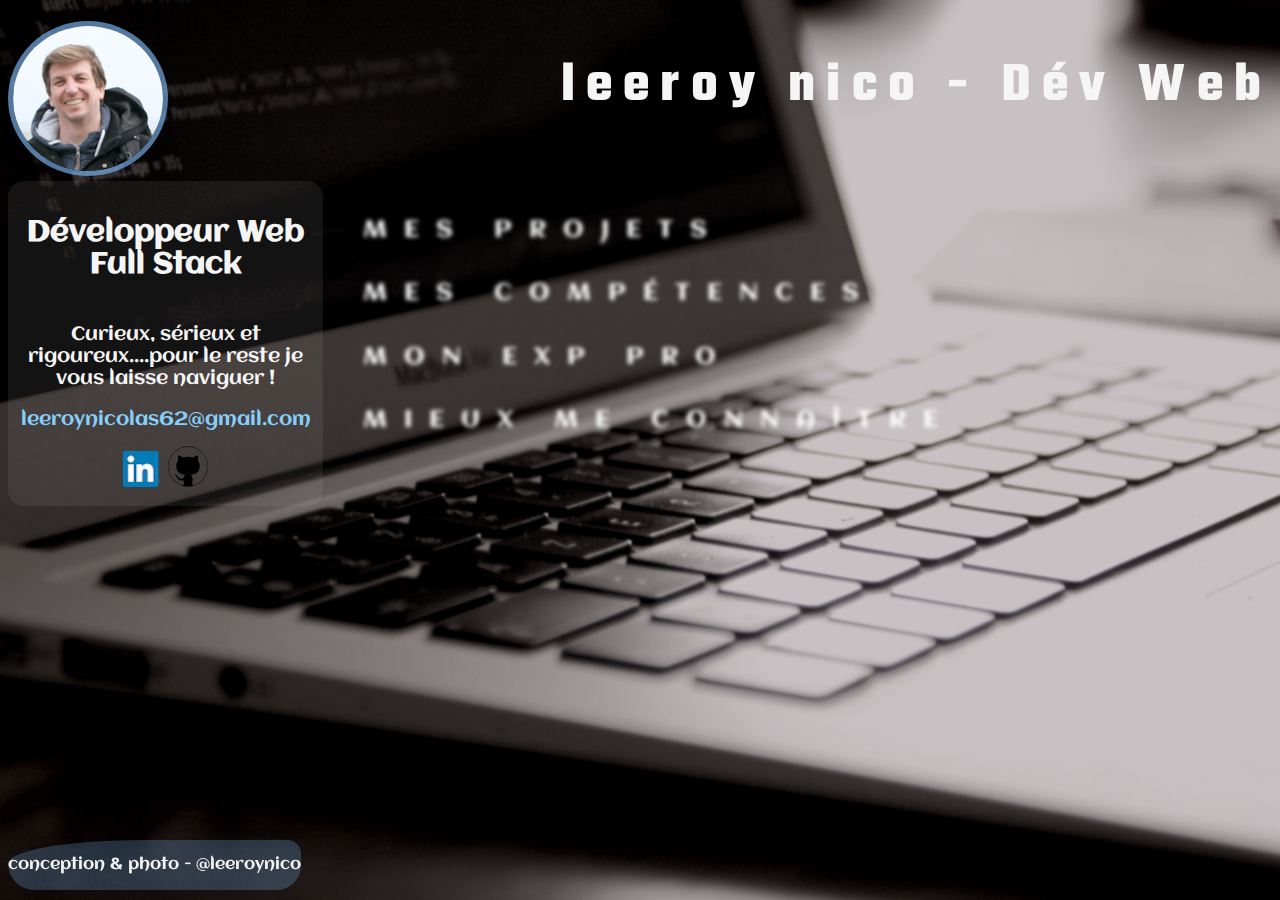
==== index.html @ 56a7d0b0 "add boostrap and build content" ====
<!doctype html>

<html>
    <head>
        <meta charset="utf-8" />
        <title>leeroynico- Web Developer</title>
        <link rel="stylesheet" href="styleportfolio.css" />
        <link href='https://fonts.googleapis.com/css?family=Aclonica' rel='stylesheet'>
        <link rel="preconnect" href="https://fonts.gstatic.com">
        <link href="https://fonts.googleapis.com/css2?family=Nerko+One&family=Teko:wght@300&display=swap" rel="stylesheet">
        <link rel="stylesheet" href="responsive.css">
    </head>

<body>
    <header>
        <div class="photoprofile">
        <img src="imagecvbd.png" alt="">
        </div>
        <h1>leeroy nico - Dév Web</h1>
    </header>

    <div id="section"> <!-- pour appliquer flexbox -->
        <aside>
            <h2>Développeur Web Full Stack</h2>
            <p>Curieux, sérieux et rigoureux....pour le reste je vous laisse naviguer !</p>
            <div class="reseaux">
                <a href="mailto:leeroynicolas62@gmail.com">leeroynicolas62@gmail.com</a>
                <a href="https://www.linkedin.com/in/nico-leeroy/" target="blank">
                    <img src="linkedinlogo.png" alt="linkedinlogo">
                </a>
                <a href="https://github.com/leeroynico" target="blank">
                    <img src="github.png" alt="githublogo">
                </a>
            </div>
           
        </aside>

        <nav>
            <ul id="menu">
                <li><a href="projet.html" id="projets">mes projets</a></li>
                <li><a href="#" id="comp">mes compétences</a></li>
                <li><a href="#" id="exp">mon exp pro</a></li>
                <li><a href="mieuxmeconnaitre.html" id="meconnaître">mieux me connaître</a></li>
            </ul>
        </nav>


    </div>
    
        <footer>
           <p>conception & photo - @leeroynico</p>
        </footer>
    
</body>
</html>
---- styleportfolio.css ----
/*font body*/
body {
	font-family: 'Aclonica';
	color: whitesmoke;
}
/*background img*/
html{
    background: url(image_fond.jpg) no-repeat center fixed;
    background-size: cover;  
}
/*global informations*/
ul {list-style: none;}

a {
	text-decoration: none;
	color: lightskyblue;
}
h1{
	font-family: 'Teko', sans-serif;
	font-size: 2em;
	letter-spacing:0.2em;
}

/*header*/
header{
	display: flex;
	justify-content: space-between;
}

header h1{
	font-size: 3.5em; 
}

.photoprofile img{
	border-radius: 50%;
    border: rgba(125, 185, 246, 0.648) solid 5px;
}

.photoprofile {
	margin-top: 1%;
}

#section {
	display: flex;
}

/*aside*/
aside {
	background-color: rgba(196, 185, 185, .1);
	flex: 1;
	padding:1%;	
	border-radius: 5%;
	text-align: center;
	font-size: 1.2em;
	display: flex;
	flex-direction: column;
}

aside img{
	margin-top: 5%;
}

/* animation & menu nav*/

nav {
	flex: 4;		
}

#menu li{
	font-size: 1.5em;
	letter-spacing: 17px;
	margin-top: 4%;
}

#menu li a{
	color: transparent;
	text-transform: uppercase;
	text-shadow: 0px 0px 4px #fff;
	
	-webkit-transition: all 0.4s ease-in-out;
	-moz-transition: all 0.4s ease-in-out;
	-o-transition: all 0.4s ease-in-out;
	-ms-transition: all 0.4s ease-in-out;
	transition: all 0.4s ease-in-out;
}

.bmenu:hover li a{
	text-shadow: 0px 0px 6px #fff;
}

#menu li a:hover{
	color: #fff;
	text-shadow: 0px 0px 1px #fff;
	padding-left: 30px;
}

/* footer*/
footer {
	position: fixed;
	bottom: 10px;
	background:  rgba(125, 186, 246, 0.247);
	border-radius: 100% 29px 52px 57px;
}
---- responsive.css ----
@media screen and (max-width: 800px){    

header h1{font-size: 2em;}

aside { color : red;}


}
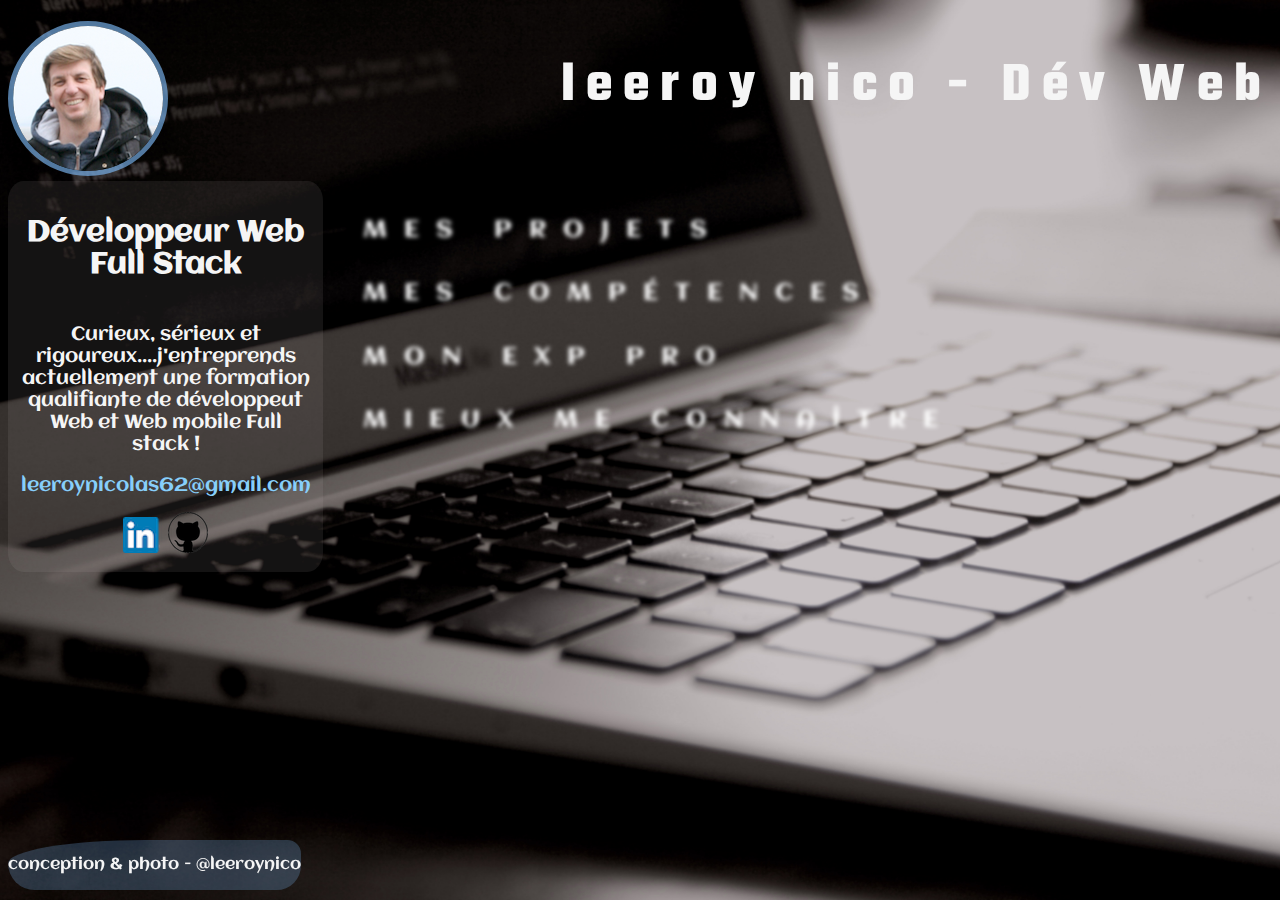
==== commit 37aa44d6: "add content" ====
--- a/index.html
+++ b/index.html
@@ -3,6 +3,7 @@
 <html>
     <head>
         <meta charset="utf-8" />
+        <meta name="viewport" content="width=device-width, initial-scale=1.0">
         <title>leeroynico- Web Developer</title>
         <link rel="stylesheet" href="styleportfolio.css" />
         <link href='https://fonts.googleapis.com/css?family=Aclonica' rel='stylesheet'>
@@ -19,10 +20,12 @@
         <h1>leeroy nico - Dév Web</h1>
     </header>
 
-    <div id="section"> <!-- pour appliquer flexbox -->
+    <div id="section"> 
         <aside>
-            <h2>Développeur Web Full Stack</h2>
-            <p>Curieux, sérieux et rigoureux....pour le reste je vous laisse naviguer !</p>
+            <h2>Développeur Web Full Stack </h2>
+            <p>Curieux, sérieux et rigoureux....j'entreprends actuellement une
+                formation qualifiante de développeut Web et Web mobile Full stack ! 
+            </p>
             <div class="reseaux">
                 <a href="mailto:leeroynicolas62@gmail.com">leeroynicolas62@gmail.com</a>
                 <a href="https://www.linkedin.com/in/nico-leeroy/" target="blank">
@@ -37,7 +40,7 @@
 
         <nav>
             <ul id="menu">
-                <li><a href="projet.html" id="projets">mes projets</a></li>
+                <li><a href="projets.html" id="projets">mes projets</a></li>
                 <li><a href="#" id="comp">mes compétences</a></li>
                 <li><a href="#" id="exp">mon exp pro</a></li>
                 <li><a href="mieuxmeconnaitre.html" id="meconnaître">mieux me connaître</a></li>
--- a/responsive.css
+++ b/responsive.css
@@ -2,8 +2,4 @@
 
 header h1{font-size: 2em;}
 
-aside { color : red;}
-
-
 }
-
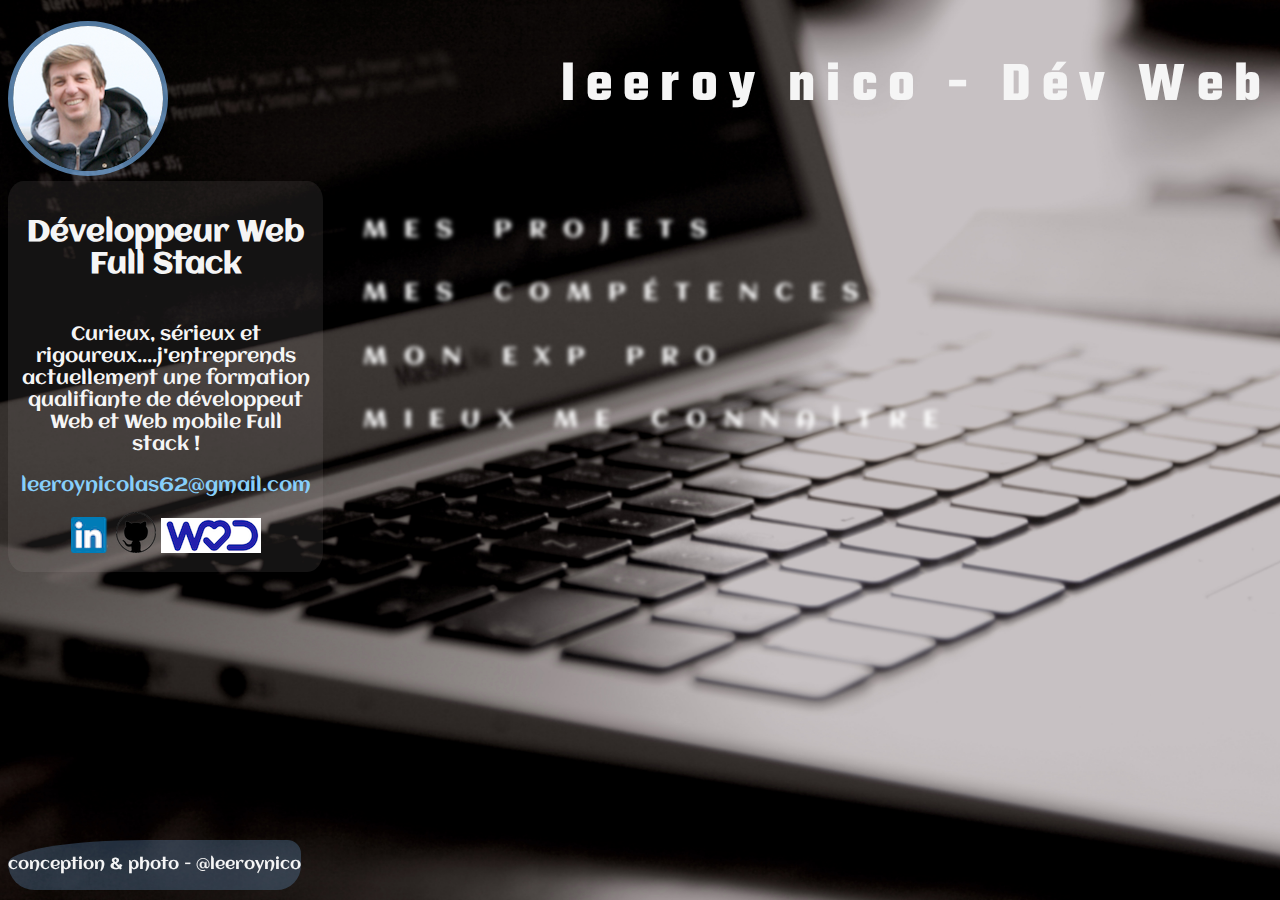
==== commit 36cd1093: "finish content" ====
--- a/index.html
+++ b/index.html
@@ -20,6 +20,8 @@
         <h1>leeroy nico - Dév Web</h1>
     </header>
 
+    
+
     <div id="section"> 
         <aside>
             <h2>Développeur Web Full Stack </h2>
@@ -34,6 +36,9 @@
                 <a href="https://github.com/leeroynico" target="blank">
                     <img src="github.png" alt="githublogo">
                 </a>
+                <a href="https://nicolas-leroy.welovedevs.com/" target="blank">
+                    <img src="welovedevlogo.png" alt="welovedevlogo">
+                </a>
             </div>
            
         </aside>
@@ -41,8 +46,8 @@
         <nav>
             <ul id="menu">
                 <li><a href="projets.html" id="projets">mes projets</a></li>
-                <li><a href="#" id="comp">mes compétences</a></li>
-                <li><a href="#" id="exp">mon exp pro</a></li>
+                <li><a href="competences.html" id="comp">mes compétences</a></li>
+                <li><a href="exppro.html" id="exp">mon exp pro</a></li>
                 <li><a href="mieuxmeconnaitre.html" id="meconnaître">mieux me connaître</a></li>
             </ul>
         </nav>
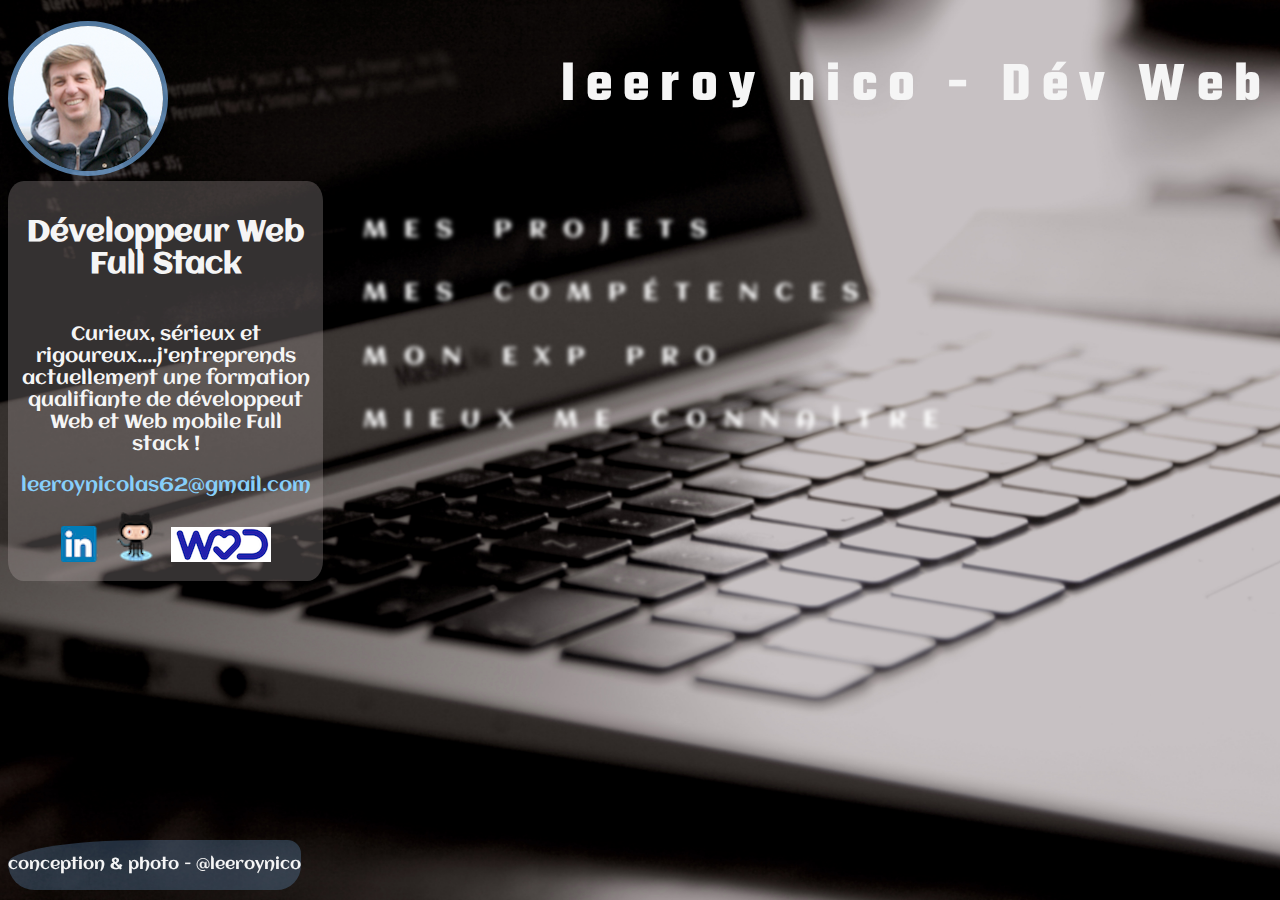
==== commit d1cb5364: "responsive sm" ====
--- a/index.html
+++ b/index.html
@@ -28,8 +28,8 @@
             <p>Curieux, sérieux et rigoureux....j'entreprends actuellement une
                 formation qualifiante de développeut Web et Web mobile Full stack ! 
             </p>
+            <a href="mailto:leeroynicolas62@gmail.com">leeroynicolas62@gmail.com</a>
             <div class="reseaux">
-                <a href="mailto:leeroynicolas62@gmail.com">leeroynicolas62@gmail.com</a>
                 <a href="https://www.linkedin.com/in/nico-leeroy/" target="blank">
                     <img src="linkedinlogo.png" alt="linkedinlogo">
                 </a>
--- a/styleportfolio.css
+++ b/styleportfolio.css
@@ -1,3 +1,4 @@
+/*page index
 /*font body*/
 body {
 	font-family: 'Aclonica';
@@ -46,7 +47,7 @@
 
 /*aside*/
 aside {
-	background-color: rgba(196, 185, 185, .1);
+	background-color: rgba(196, 185, 185, 0.267);
 	flex: 1;
 	padding:1%;	
 	border-radius: 5%;
--- a/responsive.css
+++ b/responsive.css
@@ -1,5 +1,45 @@
 @media screen and (max-width: 800px){    
 
-header h1{font-size: 2em;}
+    header h1{font-size: 1.6em;}
+    
+    .photoprofile img{
+        width: 60%;
+    }
+    #section {
+        display: flex;
+        flex-direction: column;
+        justify-content: start;
+    }
+    aside {
+        font-size: 1em;
 
+    }
+    #menu li{
+        font-size: 1em;
+        letter-spacing: 5px;
+        margin-top: none
+    }
+    #menu li a{
+        color: whitesmoke;
+        text-transform: uppercase;
+        text-shadow: none;
+        -webkit-transition: none;
+        -moz-transition: none;
+        -o-transition: none;
+        -ms-transition: none;
+        transition: none;
+    }
+    
+.bmenu:hover li a{
+	text-shadow: none;
 }
+
+#menu li a:hover{
+	color: whitesmoke;
+	text-shadow: none;
+	padding-left: none;
+}
+    
+    
+    }
+
